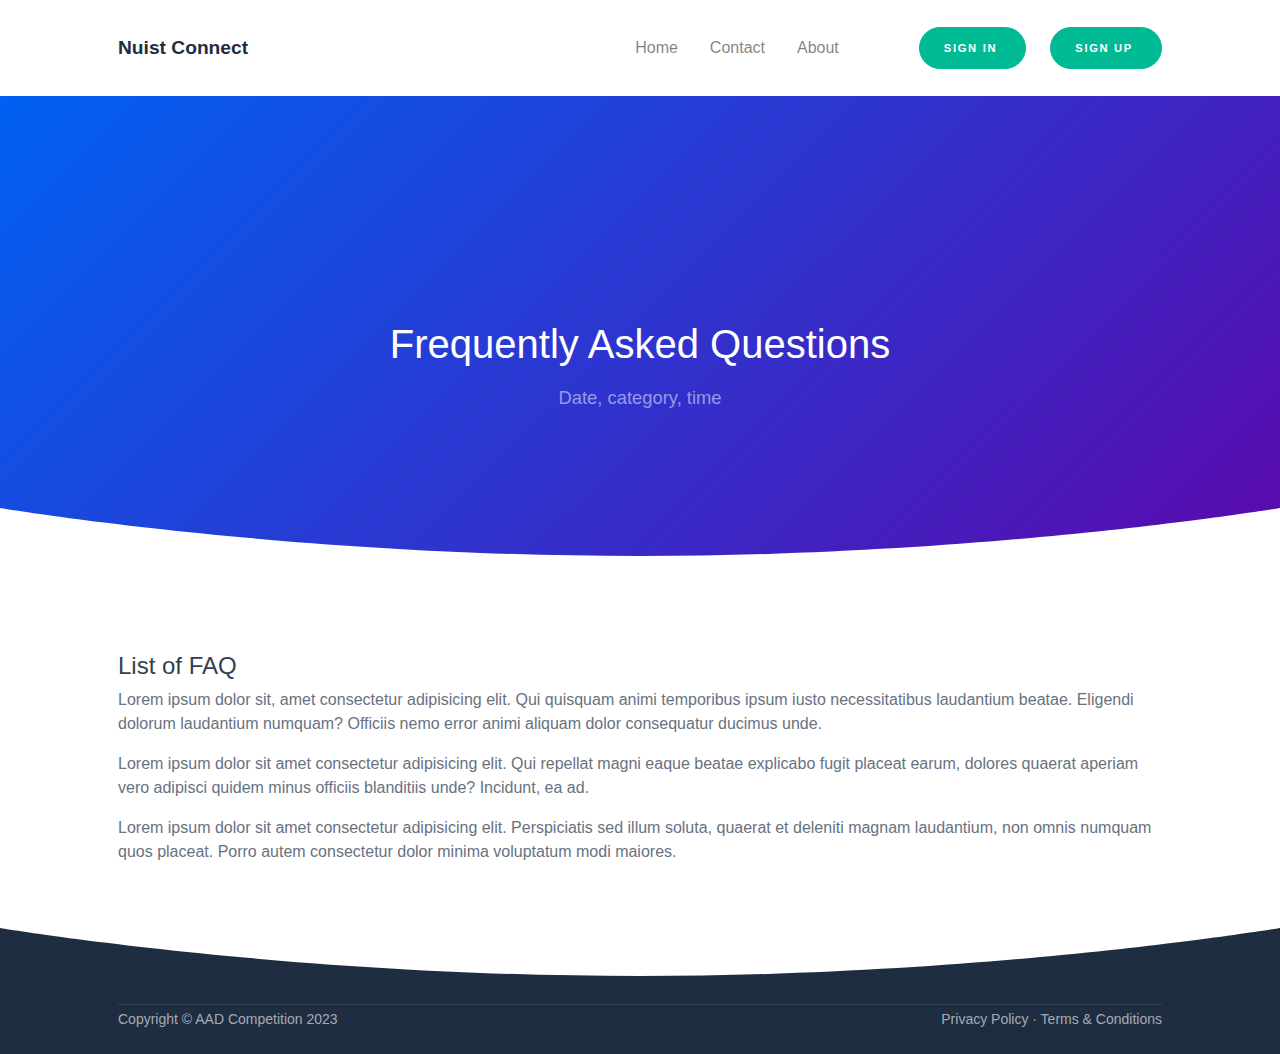
==== faq.html @ 2cd8ba5d "First Commit" ====
<!DOCTYPE html>
<html lang="en">
<head>
        <meta charset="utf-8" />
        <meta http-equiv="X-UA-Compatible" content="IE=edge" />
        <meta name="viewport" content="width=device-width, initial-scale=1, shrink-to-fit=no" />
        <meta name="description" content />
        <meta name="author" content />
        <title>FAQ-Nuist Connect</title>
        <link href="css/styles.css" rel="stylesheet" />
        <link rel="icon" type="image/x-icon" href="img/favicon.png" />
    </head>
    <body>
        <div id="layoutDefault">
            <div id="layoutDefault_content">
                <main>
                    
                    <nav class="navbar navbar-marketing navbar-expand-lg bg-white navbar-light">
                        <div class="container">
                            <a class="navbar-brand text-dark" href="index.html">Nuist Connect</a><button class="navbar-toggler" type="button" data-toggle="collapse" data-target="#navbarSupportedContent" aria-controls="navbarSupportedContent" aria-expanded="false" aria-label="Toggle navigation"><img src="img/menu.png" style="height:20px;width:25px" /><i data-feather="menu"></i></button>
                            <div class="collapse navbar-collapse" id="navbarSupportedContent">
                                <ul class="navbar-nav ml-auto mr-lg-5">
                                    <li class="nav-item">
                                        <a class="nav-link" href="index.html">Home </a>
                                    </li>
                                    <li class="nav-item dropdown no-caret">
                                        <a class="nav-link" href="contact.html">Contact</a>
                                    </li>
                                    <li class="nav-item dropdown no-caret">
                                        <a class="nav-link" href="about.html">About</a>
                                    </li>
                                </ul>
                                <a class="btn-teal btn rounded-pill px-4 ml-lg-4" href="backend/signin.html">Sign in<i class="fas fa-arrow-right ml-1"></i></a>
                                <a class="btn-teal btn rounded-pill px-4 ml-lg-4" href="backend/signup.html">Sign up<i class="fas fa-arrow-right ml-1"></i></a>
                            </div>
                        </div>
                    </nav>

                    <header class="page-header page-header-dark bg-gradient-primary-to-secondary">
                        <div class="page-header-content pt-10">
                            <div class="container text-center">
                                <div class="row justify-content-center">
                                    <div class="col-lg-8">
                                        <h1 class="page-header-title mb-3">Frequently Asked Questions</h1>
                                        <p class="page-header-text">Date, category, time</p>
                                    </div>
                                </div>
                            </div>
                        </div>
                        <div class="svg-border-rounded text-white">
                            <svg xmlns="http://www.w3.org/2000/svg" viewBox="0 0 144.54 17.34" preserveAspectRatio="none" fill="currentColor"><path d="M144.54,17.34H0V0H144.54ZM0,0S32.36,17.34,72.27,17.34,144.54,0,144.54,0" /></svg>
                        </div>
                    </header>
                    <section class="bg-white py-10">
                        <div class="container">
                            <div>
                                <h1>List of FAQ</h1>
                                <p>Lorem ipsum dolor sit, amet consectetur adipisicing elit. Qui quisquam animi temporibus ipsum iusto necessitatibus laudantium beatae. Eligendi dolorum laudantium numquam? Officiis nemo error animi aliquam dolor consequatur ducimus unde.</p>
                                <p>Lorem ipsum dolor sit amet consectetur adipisicing elit. Qui repellat magni eaque beatae explicabo fugit placeat earum, dolores quaerat aperiam vero adipisci quidem minus officiis blanditiis unde? Incidunt, ea ad.</p>
                                <p>Lorem ipsum dolor sit amet consectetur adipisicing elit. Perspiciatis sed illum soluta, quaerat et deleniti magnam laudantium, non omnis numquam quos placeat. Porro autem consectetur dolor minima voluptatum modi maiores.</p>
                            </div>

                        </div>

                        <div class="svg-border-rounded text-dark">
                            <svg xmlns="http://www.w3.org/2000/svg" viewBox="0 0 144.54 17.34" preserveAspectRatio="none" fill="currentColor"><path d="M144.54,17.34H0V0H144.54ZM0,0S32.36,17.34,72.27,17.34,144.54,0,144.54,0" /></svg>
                        </div>
                    </section>
                </main>
            </div>
            <div id="layoutDefault_footer">
                <footer class="footer pt-4 pb-4 mt-auto bg-dark footer-dark">
                    <div class="container">
                        <hr class="my-1" />
                        <div class="row align-items-center">
                            <div class="col-md-6 small">Copyright &#xA9; AAD Competition 2023</div>
                            <div class="col-md-6 text-md-right small">
                                <a href="#">Privacy Policy</a>
                                &#xB7;
                                <a href="#">Terms &amp; Conditions</a>
                            </div>
                        </div>
                    </div>
                </footer>
            </div>
        </div>
        <script src="js/jquery-3.4.1.min.js"></script>
        <script src="js/bootstrap.bundle.min.js"></script>
        <script src="js/scripts.js"></script>
    </body>
</html>
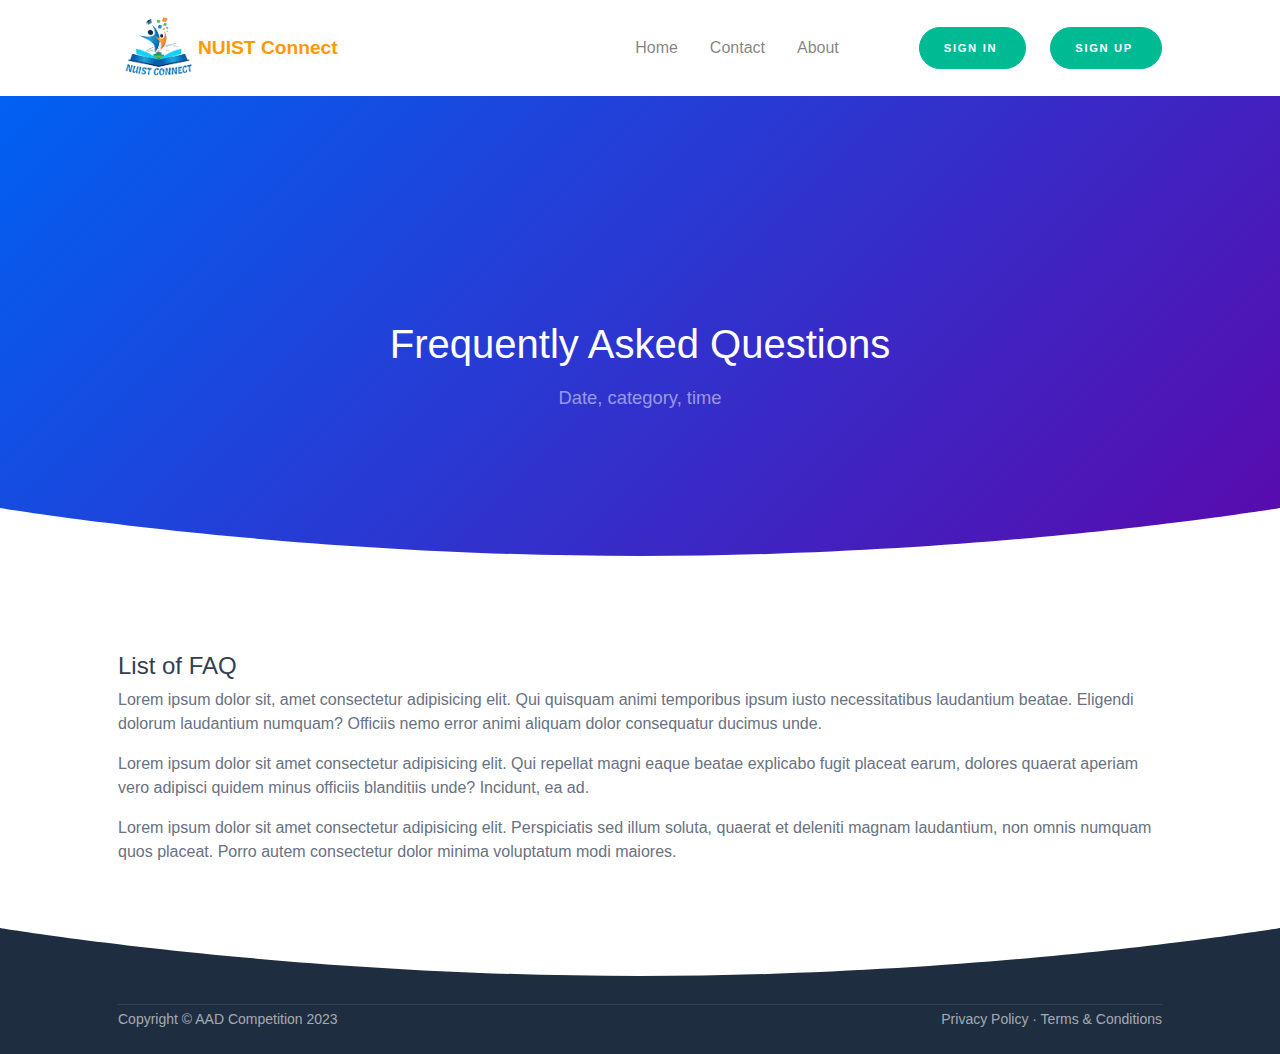
==== commit ec2b994d: "Final Commit after updates" ====
--- a/faq.html
+++ b/faq.html
@@ -8,6 +8,8 @@
         <meta name="author" content />
         <title>FAQ-Nuist Connect</title>
         <link href="css/styles.css" rel="stylesheet" />
+        <link href="css/modified.css" rel="stylesheet" />
+
         <link rel="icon" type="image/x-icon" href="img/favicon.png" />
     </head>
     <body>
@@ -17,7 +19,8 @@
                     
                     <nav class="navbar navbar-marketing navbar-expand-lg bg-white navbar-light">
                         <div class="container">
-                            <a class="navbar-brand text-dark" href="index.html">Nuist Connect</a><button class="navbar-toggler" type="button" data-toggle="collapse" data-target="#navbarSupportedContent" aria-controls="navbarSupportedContent" aria-expanded="false" aria-label="Toggle navigation"><img src="img/menu.png" style="height:20px;width:25px" /><i data-feather="menu"></i></button>
+                            <img src="img/logo.jpg" alt="Logo" class="logo_img">
+                            <a class="navbar-brand text-dark logo_text" href="index.html">NUIST Connect</a><button class="navbar-toggler" type="button" data-toggle="collapse" data-target="#navbarSupportedContent" aria-controls="navbarSupportedContent" aria-expanded="false" aria-label="Toggle navigation"><img src="img/menu.png" style="height:20px;width:25px" /><i data-feather="menu"></i></button>
                             <div class="collapse navbar-collapse" id="navbarSupportedContent">
                                 <ul class="navbar-nav ml-auto mr-lg-5">
                                     <li class="nav-item">
--- a/css/modified.css
+++ b/css/modified.css
@@ -0,0 +1,18 @@
+.car_img{
+    height: 20rem;
+    width: 100%;
+}
+
+.em-card{
+    width: 220px;
+}
+
+.logo_text{
+    color: #ff9900 !important;
+}
+
+.logo_img{
+    width: 80px;
+    height: 80px;
+    object-fit: contain;
+}